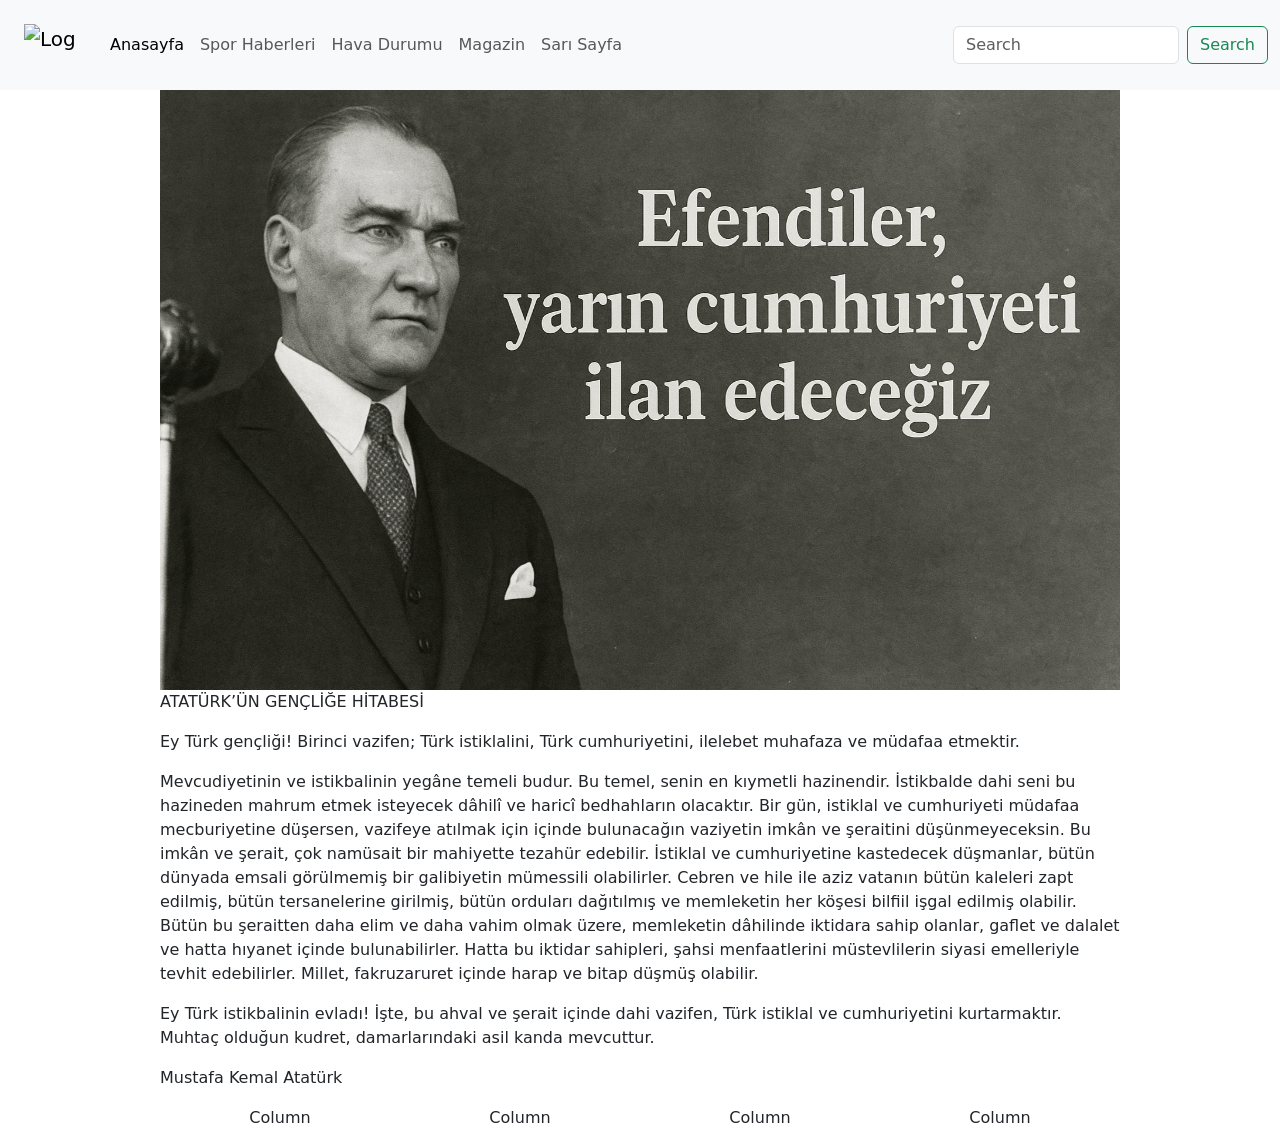
==== Bootstrap/Bootstrap.html @ d5eae171 "ödevin yapıldı düzenlenicek" ====
﻿<!doctype html>
<html lang="tr">
<head>
    <meta charset="utf-8">
    <meta name="viewport" content="width=device-width, initial-scale=1.0">
    <title>Blog</title>
    <link href="https://cdn.jsdelivr.net/npm/bootstrap@5.3.8/dist/css/bootstrap.min.css" rel="stylesheet" integrity="sha384-sRIl4kxILFvY47J16cr9ZwB07vP4J8+LH7qKQnuqkuIAvNWLzeN8tE5YBujZqJLB" crossorigin="anonymous">
</head>
<body>
    <div class="header">
        <nav class="navbar navbar-expand-lg bg-body-tertiary">
            <div class="container-fluid">
                <button class="navbar-toggler" type="button" data-bs-toggle="collapse" data-bs-target="#navbarTogglerDemo03" aria-controls="navbarTogglerDemo03" aria-expanded="false" aria-label="Toggle navigation">
                    <span class="navbar-toggler-icon"></span>
                </button>
                <nav class="navbar bg-body-tertiary">
                    <div class="container-fluid">
                        <a class="navbar-brand" href="#">
                            <img src="/library/images/images.jpeg" alt="Logo" width="50" height="45" class="d-inline-block align-text-top">
                        </a>
                    </div>
                </nav>
                <div class="collapse navbar-collapse" id="navbarTogglerDemo03">
                    <ul class="navbar-nav me-auto mb-2 mb-lg-0">
                        <li class="nav-item">
                            <a class="nav-link active" aria-current="page" href="https://google.com">Anasayfa</a>
                        </li>
                        <li class="nav-item">
                            <a class="nav-link" href="https://hurriyet.com.tr">Spor Haberleri</a>
                        </li>
                        <li class="nav-item">
                            <a class="nav-link " href="https://www.milliyet.com.tr">Hava Durumu</a>
                        </li>
                        <li class="nav-item">
                            <a class="nav-link " href="https://www.sozcu.com.tr">Magazin</a>
                        </li>
                        <li class="nav-item">
                            <a class="nav-link " href="https://www.egm.gov.tr">Sarı Sayfa</a>
                        </li>
                    </ul>
                    <form class="d-flex" role="search">
                        <input class="form-control me-2" type="search" placeholder="Search" aria-label="Search" />
                        <button class="btn btn-outline-success" type="submit">Search</button>
                    </form>
                </div>
            </div>
        </nav>
    </div>


    <div class="slider" style="width: 960px; margin: 0 auto;">
        <div id="carouselExampleAutoplaying" class="carousel slide" data-bs-ride="carousel">
            <div class="carousel-inner">
                <div class="carousel-item active">
                    <img src="library/images/yarın.png" class="d-block w-100 " width="400" height="600" alt="...">
                </div>
                <div class="carousel-item">
                    <img src="library/images/23.jpg" class="d-block w-100" width="400" height="600" alt="...">
                </div>
                <div class="carousel-item">
                    <img src="library/images/yür.jpg" class="d-block w-100" width="400" height="600" alt="...">
                </div>
            </div>
            <div class="gençliğe"><p>ATATÜRK’ÜN GENÇLİĞE HİTABESİ</p> </div>

            <div class="kıta"><p> Ey Türk gençliği! Birinci vazifen; Türk istiklalini, Türk cumhuriyetini, ilelebet muhafaza ve müdafaa etmektir.</p></div>
            <div class="kıta2" width="left">
                <p> Mevcudiyetinin ve istikbalinin yegâne temeli budur. Bu temel, senin en kıymetli hazinendir. İstikbalde dahi seni bu hazineden mahrum etmek isteyecek dâhilî ve haricî bedhahların olacaktır. Bir gün, istiklal ve cumhuriyeti müdafaa mecburiyetine düşersen, vazifeye atılmak için içinde bulunacağın vaziyetin imkân ve şeraitini düşünmeyeceksin. Bu imkân ve şerait, çok namüsait bir mahiyette tezahür edebilir. İstiklal ve cumhuriyetine kastedecek düşmanlar, bütün dünyada emsali görülmemiş bir galibiyetin mümessili olabilirler. Cebren ve hile ile aziz vatanın bütün kaleleri zapt edilmiş, bütün tersanelerine girilmiş, bütün orduları dağıtılmış ve memleketin her köşesi bilfiil işgal edilmiş olabilir. Bütün bu şeraitten daha elim ve daha vahim olmak üzere, memleketin dâhilinde iktidara sahip olanlar, gaflet ve dalalet ve hatta hıyanet içinde bulunabilirler. Hatta bu iktidar sahipleri, şahsi menfaatlerini müstevlilerin siyasi emelleriyle tevhit edebilirler. Millet, fakruzaruret içinde harap ve bitap düşmüş olabilir.</p>
            </div>
            <div class="kıta3">
                <p> Ey Türk istikbalinin evladı! İşte, bu ahval ve şerait içinde dahi vazifen, Türk istiklal ve cumhuriyetini kurtarmaktır. Muhtaç olduğun kudret, damarlarındaki asil kanda mevcuttur.</p>
            </div>


            <div class="imza ;" >Mustafa Kemal Atatürk</div>

        </div>
        <button class="carousel-control-prev" type="button" data-bs-target="#carouselExampleAutoplaying" data-bs-slide="prev">
            <span class="carousel-control-prev-icon" aria-hidden="true"></span>
            <span class="visually-hidden">Previous</span>
        </button>
        <button class="carousel-control-next" type="button" data-bs-target="#carouselExampleAutoplaying" data-bs-slide="next">
            <span class="carousel-control-next-icon" aria-hidden="true"></span>
            <span class="visually-hidden">Next</span>
        </button>
    </div>


    <div class="footer mt-3" style="width: 960px; margin: 0 auto;">
        <div class="container text-center">
            <div class="row row-cols-4">
                <div class="col">Column</div>
                <div class="col">Column</div>
                <div class="col">Column</div>
                <div class="col">Column</div>
            </div>
        </div>
    </div>



    <script src="https://cdn.jsdelivr.net/npm/bootstrap@5.3.8/dist/js/bootstrap.bundle.min.js" integrity="sha384-FKyoEForCGlyvwx9Hj09JcYn3nv7wiPVlz7YYwJrWVcXK/BmnVDxM+D2scQbITxI" crossorigin="anonymous"></script>
</body>
</html>
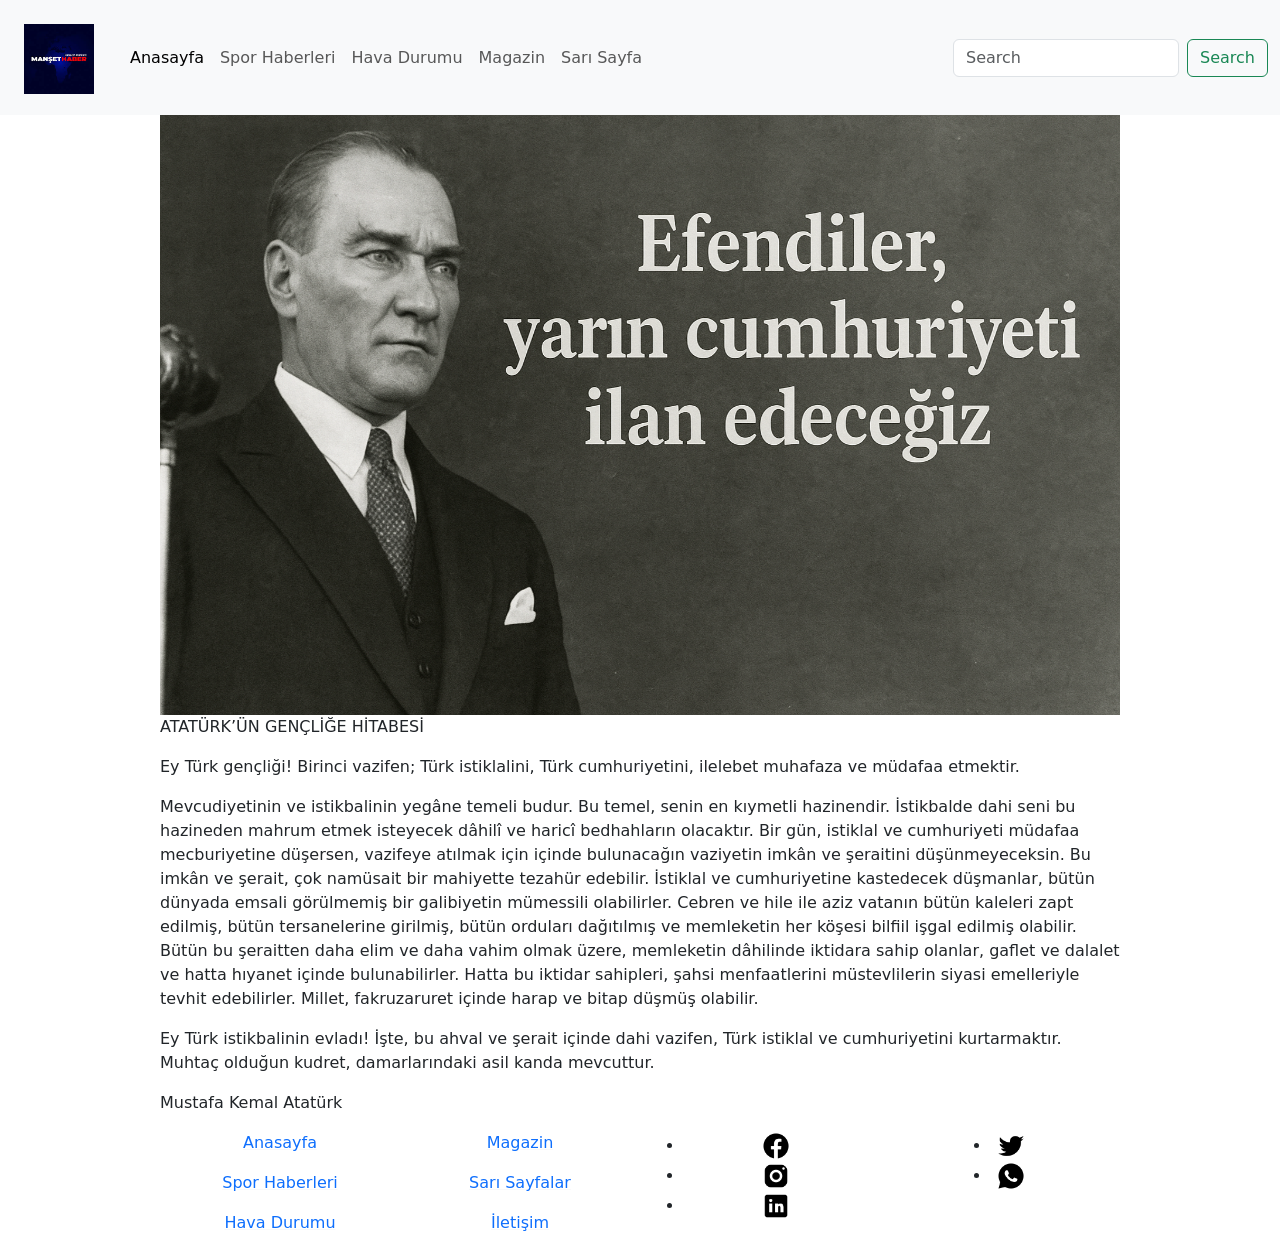
==== commit 0d973776: "footer kısmında özellikler düzeltildi" ====
--- a/Bootstrap/Bootstrap.html
+++ b/Bootstrap/Bootstrap.html
@@ -16,7 +16,7 @@
                 <nav class="navbar bg-body-tertiary">
                     <div class="container-fluid">
                         <a class="navbar-brand" href="#">
-                            <img src="/library/images/images.jpeg" alt="Logo" width="50" height="45" class="d-inline-block align-text-top">
+                            <img src="library/images/manset.jpg" alt="Logo" width="70" height="70" class="d-inline-block align-text-top">
                         </a>
                     </div>
                 </nav>
@@ -89,10 +89,27 @@
     <div class="footer mt-3" style="width: 960px; margin: 0 auto;">
         <div class="container text-center">
             <div class="row row-cols-4">
-                <div class="col">Column</div>
-                <div class="col">Column</div>
-                <div class="col">Column</div>
-                <div class="col">Column</div>
+                <div class="1">
+                        <p><a href="https://google.com" class="link-underline-light">Anasayfa</a></p>
+                        <p><a href="https://hurriyet.com.tr" class="link-underline-light">Spor Haberleri</a></p>
+                        <p><a href="https://www.milliyet.com.tr" class="link-underline-light">Hava Durumu</a></p>
+                </div>
+                <div class="2">
+                    <p><a href="https://www.sozcu.com.tr" class="link-underline-light">Magazin</a></p>
+                    <p><a href="https://www.egm.gov.tr" class="link-underline-light">Sarı Sayfalar</a></p>
+                    <p><a href="3" class="link-underline-light">İletişim</a></p>
+                </div>
+                <div class="3">
+                    <ul>
+                        <li><a href="https://www.facebook.com" ><img src="library/images/facebook.png" width="30" height="30"/></a></li>
+                        <li><a href="https://www.instagram.com" ><img src="library/images/instagram.png" width="30" height="30"/></a></li>
+                        <li><a href="https://tr.linkedin.com" ><img src="library/images/linkedin.png" width="30" height="30"/></a></li>
+                    </ul>
+                </div>
+                <div class="4">
+                    <li><a href="https://x.com/?lang=tr"><img src="library/images/twitter.png" width="30" height="30" /></a></li>
+                    <li><a href="https://web.whatsapp.com"><img src="library/images/whatsapp.png" width="30" height="30" /></a></li>
+                </div>
             </div>
         </div>
     </div>
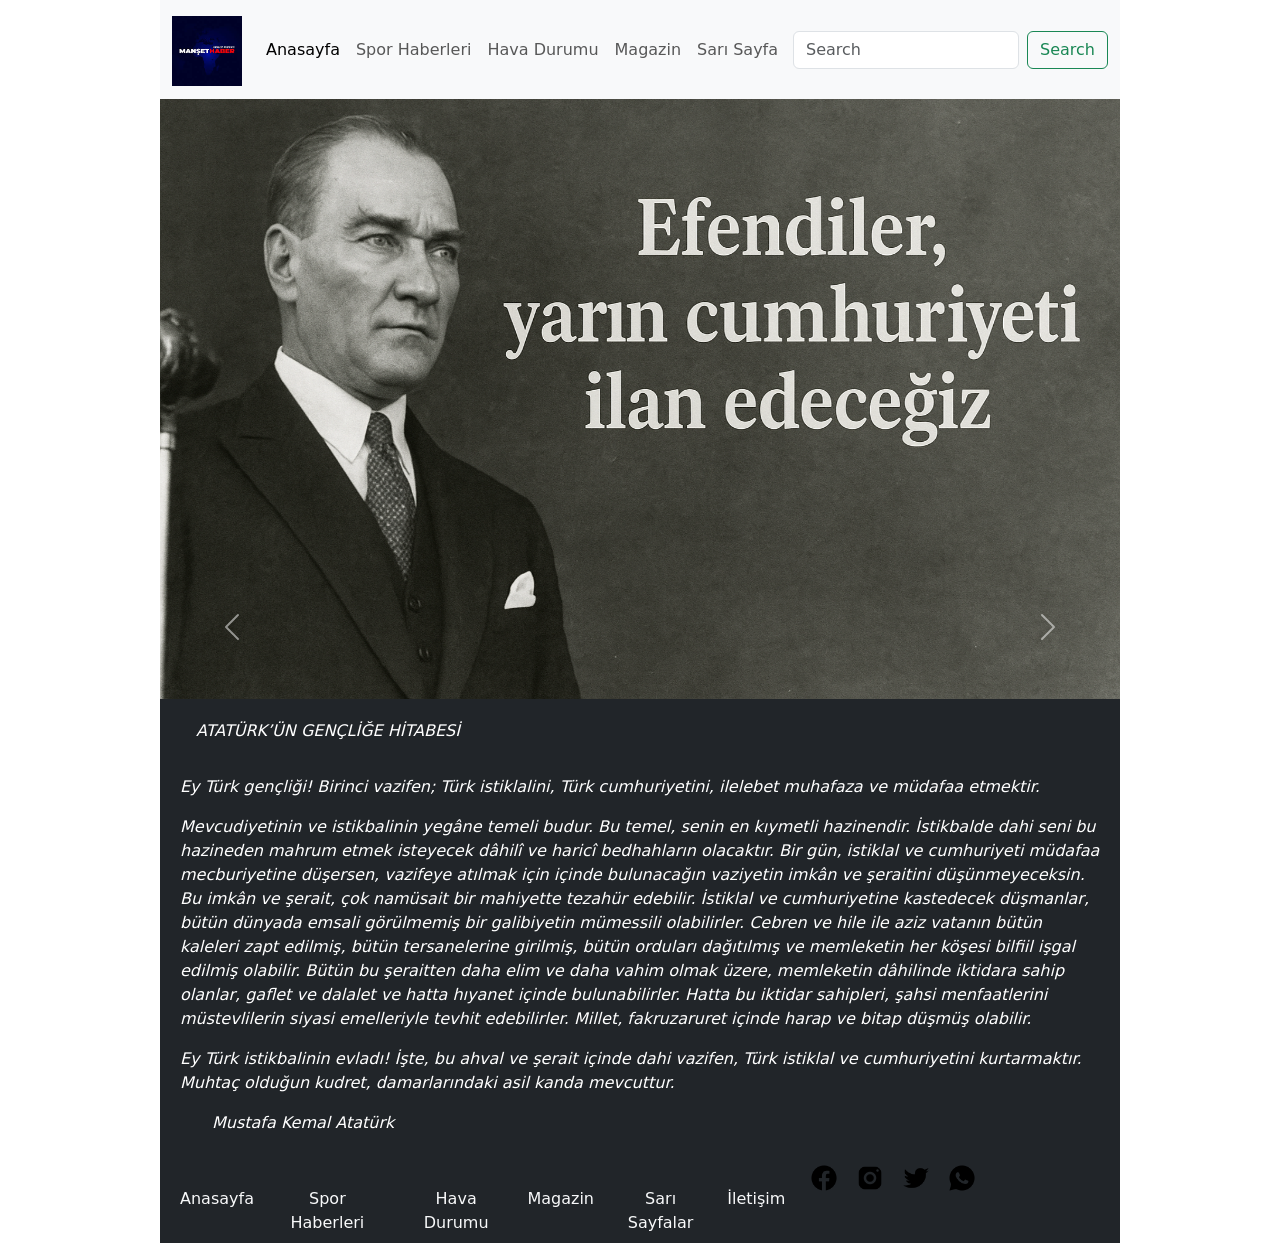
==== commit bfda5509: "birkaç düzeltilme yapıldı." ====
--- a/Bootstrap/Bootstrap.html
+++ b/Bootstrap/Bootstrap.html
@@ -5,117 +5,98 @@
     <meta name="viewport" content="width=device-width, initial-scale=1.0">
     <title>Blog</title>
     <link href="https://cdn.jsdelivr.net/npm/bootstrap@5.3.8/dist/css/bootstrap.min.css" rel="stylesheet" integrity="sha384-sRIl4kxILFvY47J16cr9ZwB07vP4J8+LH7qKQnuqkuIAvNWLzeN8tE5YBujZqJLB" crossorigin="anonymous">
+    <script src="https://cdn.jsdelivr.net/npm/bootstrap@5.3.8/dist/js/bootstrap.bundle.min.js" integrity="sha384-FKyoEForCGlyvwx9Hj09JcYn3nv7wiPVlz7YYwJrWVcXK/BmnVDxM+D2scQbITxI" crossorigin="anonymous"></script>
 </head>
 <body>
-    <div class="header">
-        <nav class="navbar navbar-expand-lg bg-body-tertiary">
-            <div class="container-fluid">
-                <button class="navbar-toggler" type="button" data-bs-toggle="collapse" data-bs-target="#navbarTogglerDemo03" aria-controls="navbarTogglerDemo03" aria-expanded="false" aria-label="Toggle navigation">
-                    <span class="navbar-toggler-icon"></span>
+    <div class="container-960">
+        <div class="header">
+            <style>
+                .container-960 {
+                    max-width: 960px;
+                    width: 100%;
+                    margin: 0 auto;
+                }
+            </style>
+            <nav class="navbar navbar-expand-lg bg-body-tertiary">
+                <div class="container-fluid">
+                    <button class="navbar-toggler" type="button" data-bs-toggle="collapse" data-bs-target="#navbarTogglerDemo03" aria-controls="navbarTogglerDemo03" aria-expanded="false" aria-label="Toggle navigation">
+                        <span class="navbar-toggler-icon"></span>
+                    </button>
+
+                    <a class="navbar-brand" href="#">
+                        <img src="library/images/manset.jpg" alt="Logo" width="70" height="70" class="d-inline-block align-text-top">
+                    </a>
+
+                    <div class="collapse navbar-collapse" id="navbarTogglerDemo03">
+                        <ul class="navbar-nav me-auto mb-2 mb-lg-0">
+                            <li class="nav-item"><a class="nav-link active" href="https://google.com">Anasayfa</a></li>
+                            <li class="nav-item"><a class="nav-link" href="https://hurriyet.com.tr">Spor Haberleri</a></li>
+                            <li class="nav-item"><a class="nav-link" href="https://www.milliyet.com.tr">Hava Durumu</a></li>
+                            <li class="nav-item"><a class="nav-link" href="https://www.sozcu.com.tr">Magazin</a></li>
+                            <li class="nav-item"><a class="nav-link" href="https://www.egm.gov.tr">Sarı Sayfa</a></li>
+                        </ul>
+                        <form class="d-flex" role="search">
+                            <input class="form-control me-2" type="search" placeholder="Search">
+                            <button class="btn btn-outline-success" type="submit">Search</button>
+                        </form>
+                    </div>
+                </div>
+            </nav>
+        </div>
+
+        <div class="slider ">
+            <div id="carouselExampleAutoplaying" class="carousel slide" data-bs-ride="carousel">
+                <div class="carousel-inner">
+                    <div class="carousel-item active">
+                        <img src="library/images/yarın.png" class="d-block w-100" height="600">
+                    </div>
+                    <div class="carousel-item">
+                        <img src="library/images/23.jpg" class="d-block w-100" height="600">
+                    </div>
+                    <div class="carousel-item">
+                        <img src="library/images/yür.jpg" class="d-block w-100" height="600">
+                    </div>
+                </div>
+                <div class="text-bg-dark p-1 fst-italic ">
+                    <div class="mx-3 p-3"><p>ATATÜRK’ÜN GENÇLİĞE HİTABESİ</p></div>
+                    <div class="mx-3"><p> Ey Türk gençliği! Birinci vazifen; Türk istiklalini, Türk cumhuriyetini, ilelebet muhafaza ve müdafaa etmektir.</p></div>
+                    <div class="mx-3"><p> Mevcudiyetinin ve istikbalinin yegâne temeli budur. Bu temel, senin en kıymetli hazinendir. İstikbalde dahi seni bu hazineden mahrum etmek isteyecek dâhilî ve haricî bedhahların olacaktır. Bir gün, istiklal ve cumhuriyeti müdafaa mecburiyetine düşersen, vazifeye atılmak için içinde bulunacağın vaziyetin imkân ve şeraitini düşünmeyeceksin. Bu imkân ve şerait, çok namüsait bir mahiyette tezahür edebilir. İstiklal ve cumhuriyetine kastedecek düşmanlar, bütün dünyada emsali görülmemiş bir galibiyetin mümessili olabilirler. Cebren ve hile ile aziz vatanın bütün kaleleri zapt edilmiş, bütün tersanelerine girilmiş, bütün orduları dağıtılmış ve memleketin her köşesi bilfiil işgal edilmiş olabilir. Bütün bu şeraitten daha elim ve daha vahim olmak üzere, memleketin dâhilinde iktidara sahip olanlar, gaflet ve dalalet ve hatta hıyanet içinde bulunabilirler. Hatta bu iktidar sahipleri, şahsi menfaatlerini müstevlilerin siyasi emelleriyle tevhit edebilirler. Millet, fakruzaruret içinde harap ve bitap düşmüş olabilir.</p></div>
+                    <div class="mx-3"><p>Ey Türk istikbalinin evladı! İşte, bu ahval ve şerait içinde dahi vazifen, Türk istiklal ve cumhuriyetini kurtarmaktır. Muhtaç olduğun kudret, damarlarındaki asil kanda mevcuttur.</p></div>
+                    <div class="mx-5"><p>Mustafa Kemal Atatürk</p></div>
+                </div>
+
+
+                <button class="carousel-control-prev" type="button" data-bs-target="#carouselExampleAutoplaying" data-bs-slide="prev">
+                    <span class="carousel-control-prev-icon"></span>
                 </button>
-                <nav class="navbar bg-body-tertiary">
-                    <div class="container-fluid">
-                        <a class="navbar-brand" href="#">
-                            <img src="library/images/manset.jpg" alt="Logo" width="70" height="70" class="d-inline-block align-text-top">
-                        </a>
+                <button class="carousel-control-next" type="button" data-bs-target="#carouselExampleAutoplaying" data-bs-slide="next">
+                    <span class="carousel-control-next-icon"></span>
+                </button>
+            </div>
+        </div>
+
+        <div class="footer text-bg-dark p-2 ">
+            <div class="container text-center">
+                <div class="row">
+                    <div class="col-8 d-flex gap-3">
+                        <a href="https://google.com" class="link-light link-offset-2 link-offset-3-hover link-underline link-underline-opacity-0 link-underline-opacity-75-hover mt-4">Anasayfa</a>
+                        <a href="https://hurriyet.com.tr" class="link-light link-offset-2 link-offset-3-hover link-underline link-underline-opacity-0 link-underline-opacity-75-hover mt-4">Spor Haberleri</a>
+                        <a href="https://www.milliyet.com.tr" class="link-light link-offset-2 link-offset-3-hover link-underline link-underline-opacity-0 link-underline-opacity-75-hover mt-4">Hava Durumu</a>
+                        <a href="https://www.sozcu.com.tr" class="link-light link-offset-2 link-offset-3-hover link-underline link-underline-opacity-0 link-underline-opacity-75-hover mt-4">Magazin</a>
+                        <a href="https://www.egm.gov.tr" class="link-light link-offset-2 link-offset-3-hover link-underline link-underline-opacity-0 link-underline-opacity-75-hover mt-4">Sarı Sayfalar</a>
+                        <a href="#" class="link-light link-offset-2 link-offset-3-hover link-underline link-underline-opacity-0 link-underline-opacity-75-hover mt-4">İletişim</a>
                     </div>
-                </nav>
-                <div class="collapse navbar-collapse" id="navbarTogglerDemo03">
-                    <ul class="navbar-nav me-auto mb-2 mb-lg-0">
-                        <li class="nav-item">
-                            <a class="nav-link active" aria-current="page" href="https://google.com">Anasayfa</a>
-                        </li>
-                        <li class="nav-item">
-                            <a class="nav-link" href="https://hurriyet.com.tr">Spor Haberleri</a>
-                        </li>
-                        <li class="nav-item">
-                            <a class="nav-link " href="https://www.milliyet.com.tr">Hava Durumu</a>
-                        </li>
-                        <li class="nav-item">
-                            <a class="nav-link " href="https://www.sozcu.com.tr">Magazin</a>
-                        </li>
-                        <li class="nav-item">
-                            <a class="nav-link " href="https://www.egm.gov.tr">Sarı Sayfa</a>
-                        </li>
-                    </ul>
-                    <form class="d-flex" role="search">
-                        <input class="form-control me-2" type="search" placeholder="Search" aria-label="Search" />
-                        <button class="btn btn-outline-success" type="submit">Search</button>
-                    </form>
+                    <div class="col-4 d-flex gap-3">
+                        <a href="https://www.facebook.com"><img src="library/images/facebook.png" width="30"></a>
+                        <a href="https://www.instagram.com"><img src="library/images/instagram.png" width="30"></a>
+                        <a href="https://x.com/?lang=tr"><img src="library/images/twitter.png" width="30"></a>
+                        <a href="https://web.whatsapp.com"><img src="library/images/whatsapp.png" width="30"></a>
+                    </div>
                 </div>
             </div>
-        </nav>
-    </div>
+           
 
 
-    <div class="slider" style="width: 960px; margin: 0 auto;">
-        <div id="carouselExampleAutoplaying" class="carousel slide" data-bs-ride="carousel">
-            <div class="carousel-inner">
-                <div class="carousel-item active">
-                    <img src="library/images/yarın.png" class="d-block w-100 " width="400" height="600" alt="...">
-                </div>
-                <div class="carousel-item">
-                    <img src="library/images/23.jpg" class="d-block w-100" width="400" height="600" alt="...">
-                </div>
-                <div class="carousel-item">
-                    <img src="library/images/yür.jpg" class="d-block w-100" width="400" height="600" alt="...">
-                </div>
-            </div>
-            <div class="gençliğe"><p>ATATÜRK’ÜN GENÇLİĞE HİTABESİ</p> </div>
-
-            <div class="kıta"><p> Ey Türk gençliği! Birinci vazifen; Türk istiklalini, Türk cumhuriyetini, ilelebet muhafaza ve müdafaa etmektir.</p></div>
-            <div class="kıta2" width="left">
-                <p> Mevcudiyetinin ve istikbalinin yegâne temeli budur. Bu temel, senin en kıymetli hazinendir. İstikbalde dahi seni bu hazineden mahrum etmek isteyecek dâhilî ve haricî bedhahların olacaktır. Bir gün, istiklal ve cumhuriyeti müdafaa mecburiyetine düşersen, vazifeye atılmak için içinde bulunacağın vaziyetin imkân ve şeraitini düşünmeyeceksin. Bu imkân ve şerait, çok namüsait bir mahiyette tezahür edebilir. İstiklal ve cumhuriyetine kastedecek düşmanlar, bütün dünyada emsali görülmemiş bir galibiyetin mümessili olabilirler. Cebren ve hile ile aziz vatanın bütün kaleleri zapt edilmiş, bütün tersanelerine girilmiş, bütün orduları dağıtılmış ve memleketin her köşesi bilfiil işgal edilmiş olabilir. Bütün bu şeraitten daha elim ve daha vahim olmak üzere, memleketin dâhilinde iktidara sahip olanlar, gaflet ve dalalet ve hatta hıyanet içinde bulunabilirler. Hatta bu iktidar sahipleri, şahsi menfaatlerini müstevlilerin siyasi emelleriyle tevhit edebilirler. Millet, fakruzaruret içinde harap ve bitap düşmüş olabilir.</p>
-            </div>
-            <div class="kıta3">
-                <p> Ey Türk istikbalinin evladı! İşte, bu ahval ve şerait içinde dahi vazifen, Türk istiklal ve cumhuriyetini kurtarmaktır. Muhtaç olduğun kudret, damarlarındaki asil kanda mevcuttur.</p>
-            </div>
-
-
-            <div class="imza ;" >Mustafa Kemal Atatürk</div>
-
-        </div>
-        <button class="carousel-control-prev" type="button" data-bs-target="#carouselExampleAutoplaying" data-bs-slide="prev">
-            <span class="carousel-control-prev-icon" aria-hidden="true"></span>
-            <span class="visually-hidden">Previous</span>
-        </button>
-        <button class="carousel-control-next" type="button" data-bs-target="#carouselExampleAutoplaying" data-bs-slide="next">
-            <span class="carousel-control-next-icon" aria-hidden="true"></span>
-            <span class="visually-hidden">Next</span>
-        </button>
-    </div>
-
-
-    <div class="footer mt-3" style="width: 960px; margin: 0 auto;">
-        <div class="container text-center">
-            <div class="row row-cols-4">
-                <div class="1">
-                        <p><a href="https://google.com" class="link-underline-light">Anasayfa</a></p>
-                        <p><a href="https://hurriyet.com.tr" class="link-underline-light">Spor Haberleri</a></p>
-                        <p><a href="https://www.milliyet.com.tr" class="link-underline-light">Hava Durumu</a></p>
-                </div>
-                <div class="2">
-                    <p><a href="https://www.sozcu.com.tr" class="link-underline-light">Magazin</a></p>
-                    <p><a href="https://www.egm.gov.tr" class="link-underline-light">Sarı Sayfalar</a></p>
-                    <p><a href="3" class="link-underline-light">İletişim</a></p>
-                </div>
-                <div class="3">
-                    <ul>
-                        <li><a href="https://www.facebook.com" ><img src="library/images/facebook.png" width="30" height="30"/></a></li>
-                        <li><a href="https://www.instagram.com" ><img src="library/images/instagram.png" width="30" height="30"/></a></li>
-                        <li><a href="https://tr.linkedin.com" ><img src="library/images/linkedin.png" width="30" height="30"/></a></li>
-                    </ul>
-                </div>
-                <div class="4">
-                    <li><a href="https://x.com/?lang=tr"><img src="library/images/twitter.png" width="30" height="30" /></a></li>
-                    <li><a href="https://web.whatsapp.com"><img src="library/images/whatsapp.png" width="30" height="30" /></a></li>
-                </div>
-            </div>
-        </div>
-    </div>
-
-
-
-    <script src="https://cdn.jsdelivr.net/npm/bootstrap@5.3.8/dist/js/bootstrap.bundle.min.js" integrity="sha384-FKyoEForCGlyvwx9Hj09JcYn3nv7wiPVlz7YYwJrWVcXK/BmnVDxM+D2scQbITxI" crossorigin="anonymous"></script>
+   
 </body>
 </html>
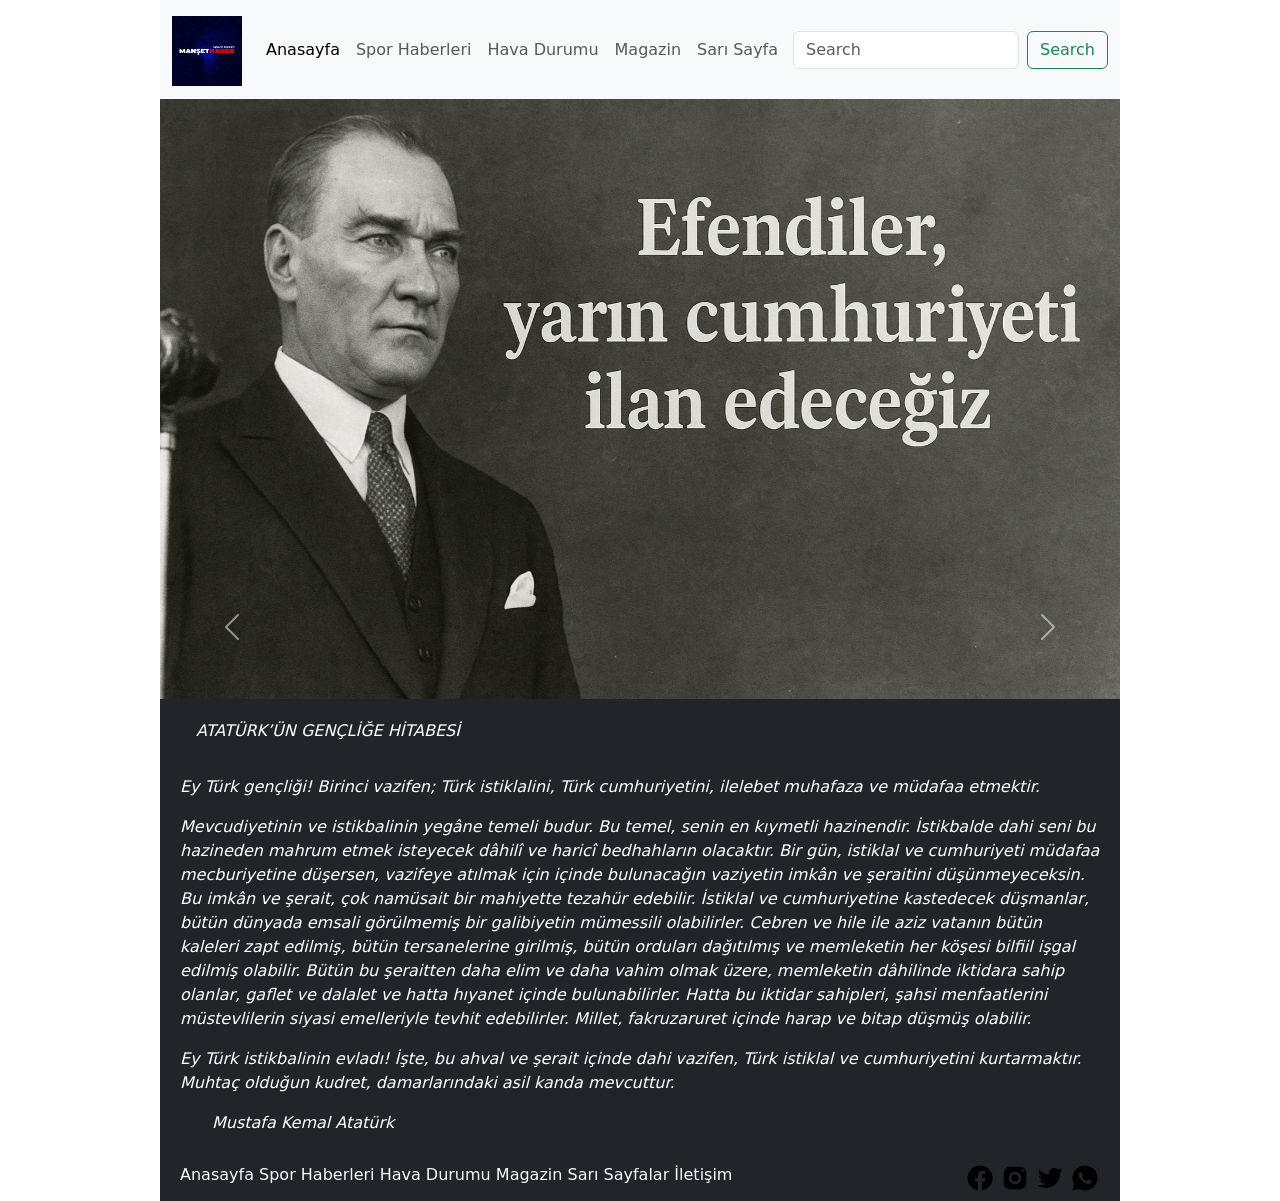
==== commit 193240ea: "düzeltildi öved tamamlandı." ====
--- a/Bootstrap/Bootstrap.html
+++ b/Bootstrap/Bootstrap.html
@@ -17,7 +17,7 @@
                     margin: 0 auto;
                 }
             </style>
-            <nav class="navbar navbar-expand-lg bg-body-tertiary">
+            <nav class="navbar navbar-expand-lg bg-body-tertiary text-bg-dark">
                 <div class="container-fluid">
                     <button class="navbar-toggler" type="button" data-bs-toggle="collapse" data-bs-target="#navbarTogglerDemo03" aria-controls="navbarTogglerDemo03" aria-expanded="false" aria-label="Toggle navigation">
                         <span class="navbar-toggler-icon"></span>
@@ -44,7 +44,7 @@
             </nav>
         </div>
 
-        <div class="slider ">
+        <div class="slider">
             <div id="carouselExampleAutoplaying" class="carousel slide" data-bs-ride="carousel">
                 <div class="carousel-inner">
                     <div class="carousel-item active">
@@ -76,9 +76,9 @@
         </div>
 
         <div class="footer text-bg-dark p-2 ">
-            <div class="container text-center">
+            <div class="container">
                 <div class="row">
-                    <div class="col-8 d-flex gap-3">
+                    <div class="col-8 gap-3">
                         <a href="https://google.com" class="link-light link-offset-2 link-offset-3-hover link-underline link-underline-opacity-0 link-underline-opacity-75-hover mt-4">Anasayfa</a>
                         <a href="https://hurriyet.com.tr" class="link-light link-offset-2 link-offset-3-hover link-underline link-underline-opacity-0 link-underline-opacity-75-hover mt-4">Spor Haberleri</a>
                         <a href="https://www.milliyet.com.tr" class="link-light link-offset-2 link-offset-3-hover link-underline link-underline-opacity-0 link-underline-opacity-75-hover mt-4">Hava Durumu</a>
@@ -86,7 +86,7 @@
                         <a href="https://www.egm.gov.tr" class="link-light link-offset-2 link-offset-3-hover link-underline link-underline-opacity-0 link-underline-opacity-75-hover mt-4">Sarı Sayfalar</a>
                         <a href="#" class="link-light link-offset-2 link-offset-3-hover link-underline link-underline-opacity-0 link-underline-opacity-75-hover mt-4">İletişim</a>
                     </div>
-                    <div class="col-4 d-flex gap-3">
+                    <div class="col-4 gap-3 justify-content-end text-end">
                         <a href="https://www.facebook.com"><img src="library/images/facebook.png" width="30"></a>
                         <a href="https://www.instagram.com"><img src="library/images/instagram.png" width="30"></a>
                         <a href="https://x.com/?lang=tr"><img src="library/images/twitter.png" width="30"></a>
@@ -94,9 +94,10 @@
                     </div>
                 </div>
             </div>
-           
+        </div>
 
 
-   
+
+
 </body>
 </html>
